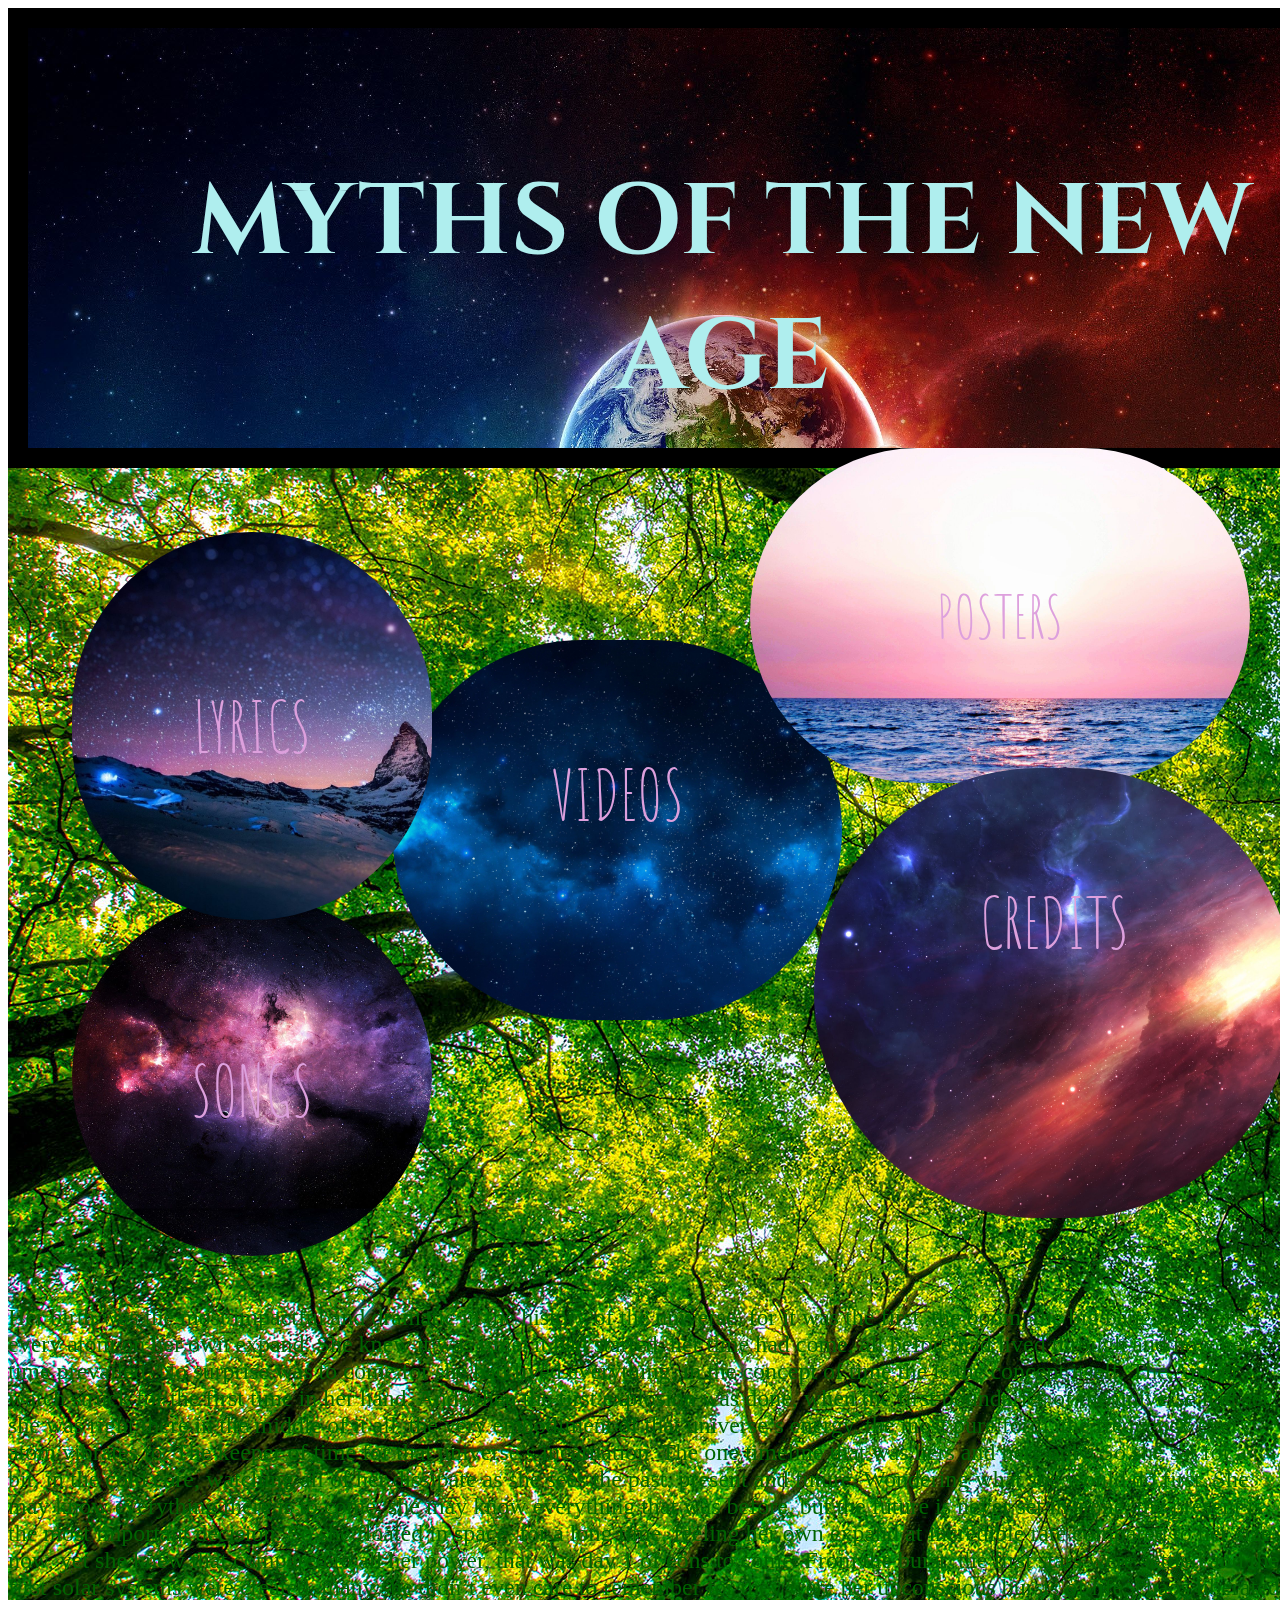
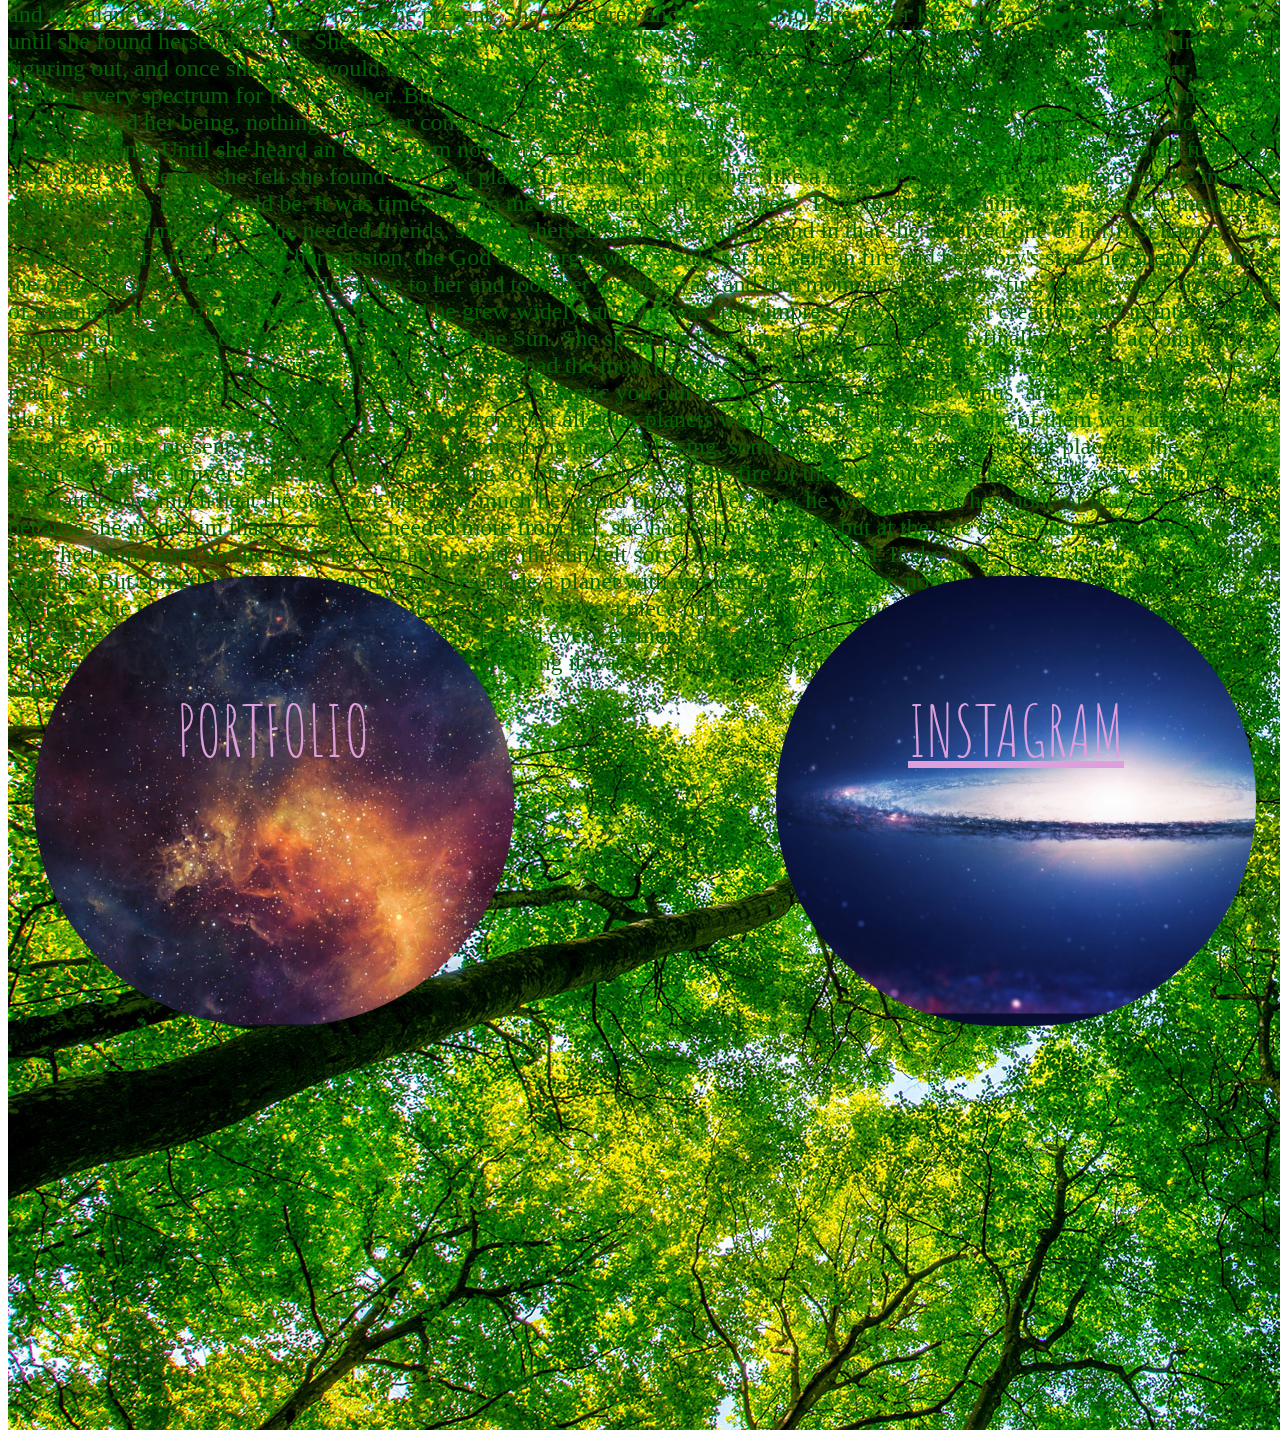
==== index.html @ a0ed2d4e "Myths of the New Age" ====
<!DOCTYPE html>
<html lang="en">
  <head>

    <meta charset="utf-8" />
    <meta name="viewport" content="width=device-width, initial-scale=1" />

    <title>Myths of the New Age</title>

    <link rel="canonical" href="https://glitch-hello-website.glitch.me/" />

    <link rel="stylesheet" media="screen and (min-width: 1200px)" href="Style.css" />
    <link rel="stylesheet" media="screen and (max-width: 1200px)" href="IndexMobile.css" />
  </head>


  <body>
    <div class="box"><h1>MYTHS OF THE NEW AGE</h1></div>
    <div class="box1">
      <p><a href="Lyrics.html" style="text-decoration: none;">LYRICS</a></p>
    </div>
    <div class="box2"><a href="Songs.html" style="text-decoration: none;"><p>SONGS</p></a></div>
    <div class="box3">
      <p><a href="https://www.youtube.com/watch?v=WC2dHI1w-cE" style="text-decoration: none;">VIDEOS</a></p>
    </div>
  <div class="box4"><p><a href="Posters.html" style="text-decoration: none;">POSTERS</a></p>
  </div>
<div class="box5"><p><a href="Credits.html" style="text-decoration: none;">CREDITS</a></p></div>
    <div class="square"><div class="reading"></div></div>
  </body>
  <p id="text">
    Her birth was the most impactful and dramatic in the history of the
    universe, for it was the first, the boom, the big bang. She felt every atom
    on her own expand. She knew it was time, it had started, her time had come,
    all before had lived through and now her time prevailed. No surprise was to
    come for she had lived everything, in the concept of time the is the concept
    itself. The Amber watch struck for the first time in her hand. And when the
    first explosion was done, when the first boundaries of the universe had set,
    she was right there in the middle of it all, the very embodiment of that
    universe’s energy, the most pure form, the frequency every atom vibrates to.
    The keeper of time for that universe’s incarnation. The one timeline that
    was hers and hers only. So she sat for a bit, in the cold core, watching all
    of her dissipate as she sees the past, present and future. Wondering what
    she would do first. She may know everything there is to come, she may know
    everything that was before, but the future is never set in stone, the
    present is the most important decision. So she floated in space, for a long
    time, feeling her own expand at incredible rate compared to her size now,
    yet she knew that compared to all her power, that was day 1 of eons to come.
    From the burst, the first stars were settled and the first solar systems
    were created, many she didn’t even care to remember for they were her
    unconscious bursts of life, chaos liberated and to balance she would have to
    learn the present. She wandered and wondered for she never knew the meaning
    of the universe until she found herself being it. She knew how it worked,
    every piece of it, but she didn’t know why, I guess the whole point is
    figuring out, and once she did it would make itself over again. The void of
    space wasn’t boring because she could see, hear, feel and control every
    spectrum for it was all her. But after wondering for so long, long enough to
    have forgotten when she was born, nothing filled her being, nothing made her
    complete. She still hadn’t found the meaning of anything, she was just
    matter floating and expanding. Until she heard an echo. From nowhere she
    heard a thought, it was loneliness. She had no clue what could fulfill so,
    after long wondering she felt she found the right place. It felt like home
    to her, like a magical map pointing to where maybe in the grand scale her
    heart would be. It was time, time to meddle, make the present hers. Time to
    make the universe have more meaning, time to make time be felt. She needed
    friends, so from herself she created them, and in that she received one of
    her first names “Gaia”. Born from the fire of her passion, the God of
    Energy, what would set her self on fire and her story's start, her meaning,
    he is the origin story of her creation. He shone to her and took her breath
    away, and that moment sparked his fire, that devoted breath full of meaning
    and magick brought his life and he grew widely, and she was truly impressed
    with her first creation, and in interstellar communion, in blessed
    engagement, she created the Sun. She spent the best days feeling his warmth,
    finally she felt accomplished, safe, as if she could just give in. From
    those days she had the most funny ideas. What about a planet with rings
    around it? So she made Saturn to entertain him. What about a planet so
    romantic you can feel it’s pull? So she made Venus, and even though she felt
    like it wasn’t complete, she gave it to him. And from that all solar planets
    were created. Except one. One of them was different, after giving so many
    presents to this system, she felt something amiss. Missing, something to
    give meaning to that place, in the expansion of the universe she never felt
    something so intense. Not even the fire of the sun could burn her so, the
    way solitude could. No matter how much heat the sun gave her, how much he
    would burn for her, how he would die for her, none of that mattered because
    she made him that way. Chaos needed more from her, she had so much inside
    but at the rate of expansion she would be stretched thin soon. So she cried,
    howled at the void, the sun felt sorry, the planets worried. If she were to
    ever break, they would go with her. But something else happened. Her cries
    made a planet with an element so different, none had seen its swiftness
    before. That one she took to herself, She felt like it was time she gave a
    piece of her self to a creation. She took her time, 7 days, a billion years,
    she burned every gas, created every mass, picked every element, terraformed
    the mountains and carved the seas and in the end drenched it in water. And
    throughout this whole thing it was a self discovery journey, she felt water
    had something important about it.
  </p>
  <div class="box6"><a href="Portfolio.html" style="text-decoration: none;"><p>PORTFOLIO</p></a></div>
  <div class="box7"><a href="https://www.instagram.com/theprincebiel/"><p>INSTAGRAM</p></a></div> 
  </html>
---- Style.css ----
@import url('https://fonts.googleapis.com/css2?family=Amatic+SC:wght@700&display=swap');
@import url('https://fonts.googleapis.com/css2?family=Amatic+SC:wght@700&family=Cinzel:wght@500&display=swap');

.square {
  background-image: url("Assets/forest.jpeg");
  width: 1425px;
  height: 3000px;
  position: absolute;
  top: 30px;
  z-index: -3;
}
.reading {
  background-color: rgb(198, 244, 241);
  width: 1425px;
  height: 250px;
  position: fixed;
  top: 15vw;
}
#text {
  position: absolute;
  top: 100vw;
  font-size: x-large;
  color: darkgreen;
}
.box {

  background-image: url("Assets/5.jpg");
  background-size: 1425px;
  width: 1267px;
  height: 300px;
  text-align: center;
  font-size: 50px;
  font-family: monospace;
  color: paleturquoise;
  padding: 60px;
  font-family: 'Cinzel', 'Times New Roman', Times, serif;
  border: 20px solid black;
}
a:link {
  color: plum;
}
a:visited {
  color: burlywood;
}
a:hover {
  color: hotpink;
}
a:active {
  color: blue;
}
.box1 {
  border-radius: 200px;
  background-image: url("Assets/4.jpg");
  background-size: 700px;
  position: relative;
  width: 200px;
  text-align: center;
  font-size: 70px;
  font-family: monospace;
  padding: 80px;
  top: 5vw;
  margin-left: 5vw;
  font-family: "Amatic SC","Times New Roman", Times, serif;
  color: lightblue;
}
.box2 {
  border-radius: 500px;
  width: 200px;
  height: 200px;
  background-image: url("Assets/3.jpg");
  position: absolute;
  background-size: 500px;
  text-align: center;
  font-size: 70px;
  font-family: monospace;
  padding: 80px;
  color: plum;
  font-family: "Amatic SC","Times New Roman", Times, serif;
  margin-left: 5vw;
  top: 70vw;
  z-index: -2;
}
.box3 {
  border-radius: 200px;
  position: absolute;
  z-index: -1;
  background-image: url("Assets/12.jpg");
  background-size: 700px;
  width: 370px;
  height: 300px;
  text-align: center;
  font-size: 70px;
  color: lavender;
  font-family: monospace;
  padding: 40px;
  font-family: "Amatic SC","Times New Roman", Times, serif;
  margin-left: 30vw;
  top: 50vw;
}
.box4 {
  border-radius: 200px;
  background-image: url("Assets/Sea.jpg");
  background-size: 550px;
  position: absolute;
  margin-top: 30vw;
  z-index: 100;
  width: 360px;
  height: 195px;
  color: plum;
  text-align: center;
  font-size: 60px;
  font-family: monospace;
  padding: 70px;
  font-family: "Amatic SC","Times New Roman", Times, serif;
  margin-left: 58vw;
  top: 5vw;
}
.box5 {
  border-radius: 300px;
  background-image: url("Assets/6.jpg");
  background-size: 800px;
  color: lightpink;
  position: absolute;
  margin-top: 30vw;
  z-index: 100;
  width: 400px;
  height: 370px;
  text-align: center;
  font-size: 70px;
  font-family: monospace;
  padding: 40px;
  font-family: "Amatic SC","Times New Roman", Times, serif;
  margin-left: 63vw;
  top: 30vw;
}
.box6 {
  border-radius: 300px;
  background-image: url("Assets/10.jpg");
  background-size: 850px;
  color: lightpink;
  position: absolute;
  margin-top: 30vw;
  z-index: 100;
  width: 400px;
  height: 370px;
  text-align: center;
  font-size: 70px;
  font-family: monospace;
  padding: 40px;
  font-family: "Amatic SC","Times New Roman", Times, serif;
  margin-left: 2vw;
  top: 140vw;
}
.box7 {
  border-radius: 300px;
  background-image: url("Assets/19.jpg");
  background-size: 700px;
  color: lightpink;
  position: absolute;
  margin-top: 30vw;
  z-index: 100;
  width: 400px;
  height: 370px;
  text-align: center;
  font-size: 70px;
  font-family: monospace;
  padding: 40px;
  font-family: "Amatic SC","Times New Roman", Times, serif;
  margin-left: 60vw;
  top: 140vw;
}
---- IndexMobile.css ----
.square {
    background-image: url("Assets/forest.jpeg");
    width: 1200px;
    height: 30000px;
    position: absolute;
    top: 30px;
    z-index: -3;
  }
  .reading {
    background-color: rgb(198, 244, 241);
    width: 1200px;
    height: 250px;
    position: fixed;
    top: 80vw;
  }
  #text {
    position: relative;
    top: 80vw;
    width: 1200px;
    text-align: center;
    font-size: x-large;
    color: darkgreen;
  }
  
  .box {
    background-image: url("Assets/5.jpg");
    background-size: 1200px;
    width: 1180px;
    height: 500px;
    text-align: center;
    font-size: 40px;
    padding: 10px;
    font-family: monospace;
    color: paleturquoise;
    font-family: "Times New Roman", Times, serif;
  }
  a:link {
    color: plum;
  }
  a:visited {
    color: burlywood;
  }
  a:hover {
    color: hotpink;
  }
  a:active {
    color: blue;
  }
  .box1 {
    border-radius: 200px;
    background-image: url("Assets/4.jpg");
    background-size: 700px;
    position: relative;
    width: 200px;
    height: 200px;
    text-align: center;
    font-size: 50px;
    padding: 90px;
    margin-left: 50px;
    top: 10vw;
    font-family: monospace;
    font-family: "Times New Roman", Times, serif;
    color: lightblue;
  }
  .box2 {
    border-radius: 500px;
    background-image: url("Assets/3.jpg");
    position: relative;
    background-size: 700px;
    text-align: center;
    font-family: monospace;
    width: 200px;
    height: 200px;
    font-size: 50px;
    padding: 90px;
    margin-left: 70vw;
    color: plum;
    font-family: "Times New Roman", Times, serif;
    top: 5vw;
    z-index: -2;
  }
  .box3 {
    border-radius: 200px;
    position: relative;
    top: 5vw;
    z-index: -1;
    background-image: url("Assets/12.jpg");
    background-size: 600px;
    text-align: center;
    color: lavender;
    font-family: monospace;
    font-family: "Times New Roman", Times, serif;
    width: 200px;
    height: 200px;
    font-size: 50px;
    padding: 90px;
    margin-left: 20vw;
  }
  .box4 {
    border-radius: 200px;
    background-image: url("Assets/Sea.jpg");
    background-size: 550px;
    position: relative;
    top: 0vw;
    z-index: 100;
    color: plum;
    text-align: center;
    font-family: monospace;
    font-family: "Times New Roman", Times, serif;
    width: 200px;
    height: 200px;
    font-size: 50px;
    padding: 90px;
    margin-left: 80vw;
  }
  .box5 {
    border-radius: 300px;
    background-image: url("Assets/11.jpg");
    background-size: 800px;
    color: lightpink;
    position: relative;
    top: 0vw;
    z-index: 100;
    text-align: center;
    font-family: monospace;
    font-family: "Times New Roman", Times, serif;
    width: 200px;
    height: 200px;
    text-align: center;
    font-size: 50px;
    padding: 90px;
    margin-left: 10vw;
  }
  .box6 {
    border-radius: 300px;
    background-image: url("Assets/10.jpg");
    background-size: 850px;
    color: lightpink;
    position: absolute;
    margin-top: 30vw;
    z-index: 100;
    width: 400px;
    height: 370px;
    text-align: center;
    font-size: 70px;
    font-family: monospace;
    padding: 40px;
    font-family: "Amatic SC","Times New Roman", Times, serif;
    top: 4000px;
    margin-left: 2vw;
  }
  .box7 {
    border-radius: 300px;
    background-image: url("Assets/19.jpg");
    background-size: 700px;
    color: lightpink;
    position: absolute;
    margin-top: 30vw;
    z-index: 100;
    width: 400px;
    height: 370px;
    text-align: center;
    font-size: 70px;
    font-family: monospace;
    padding: 40px;
    font-family: "Amatic SC","Times New Roman", Times, serif;
    top: 4500px;
    margin-left: 2vw;
  }
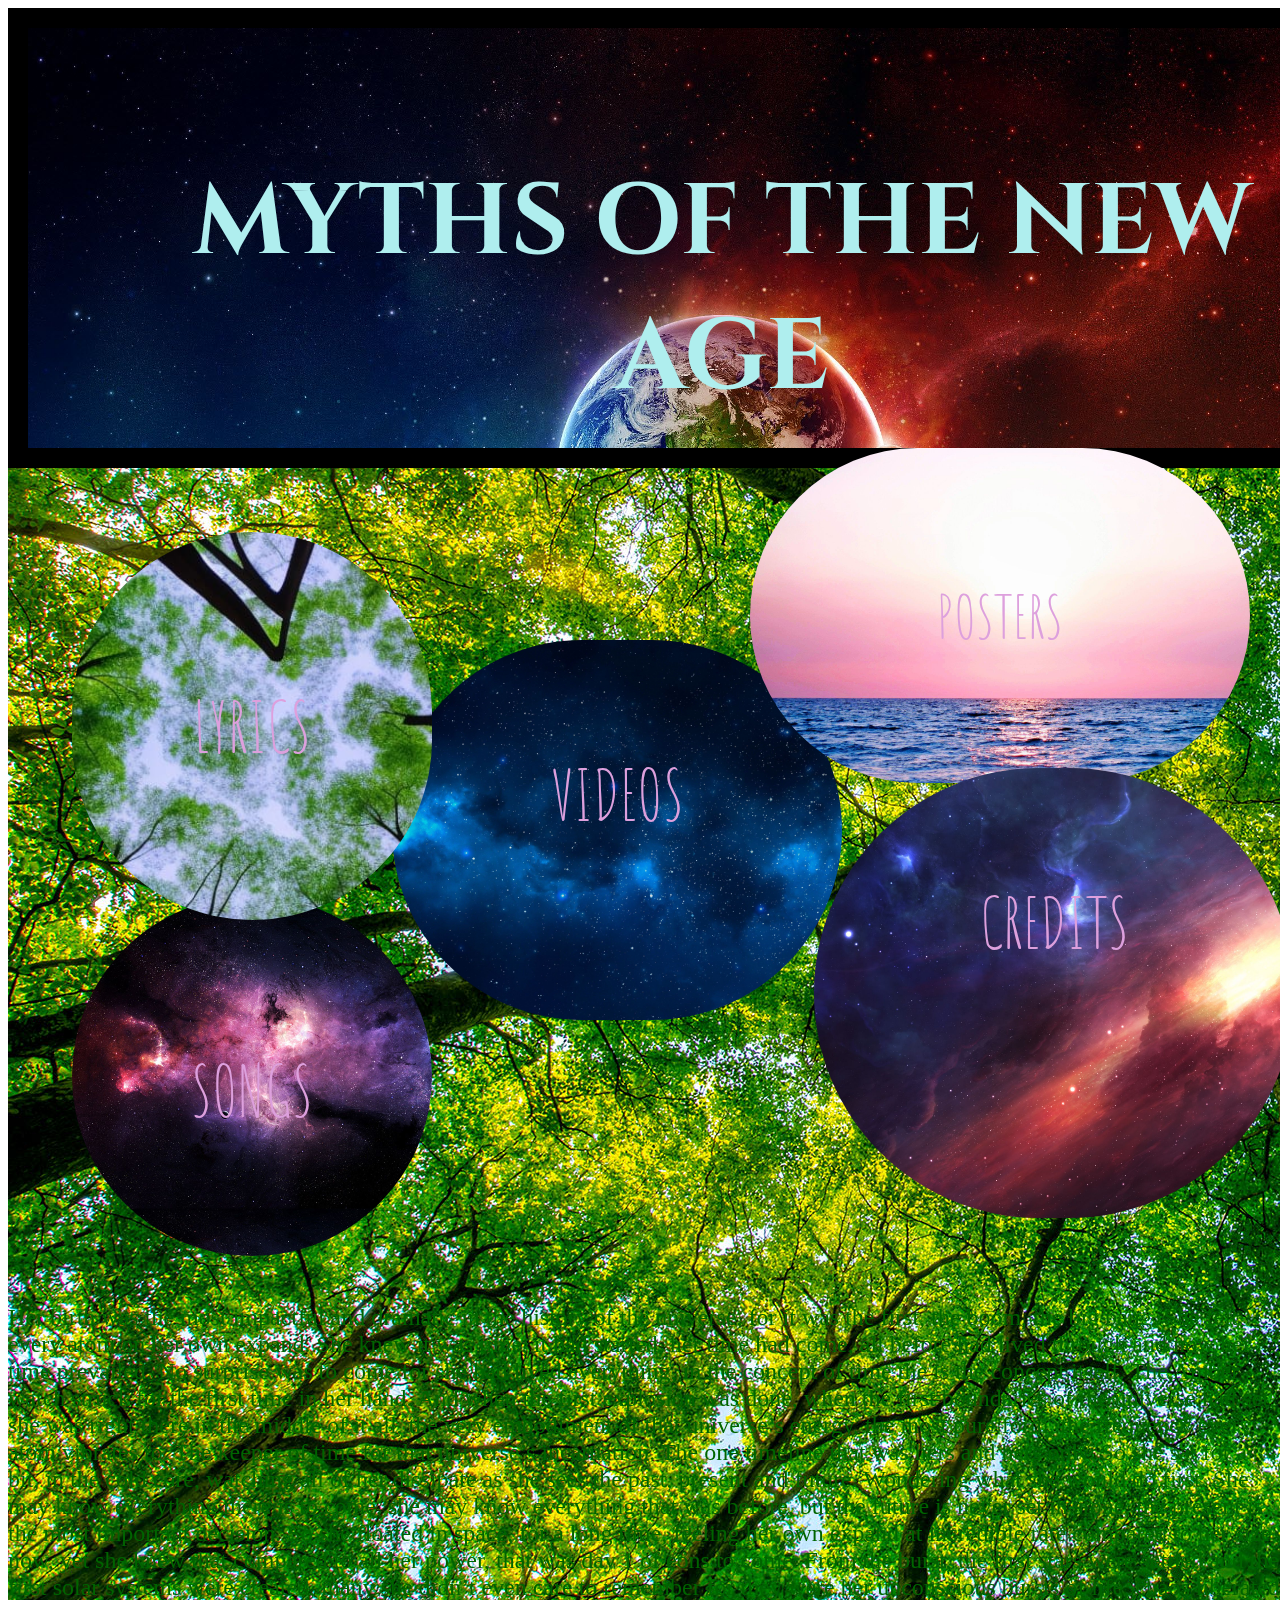
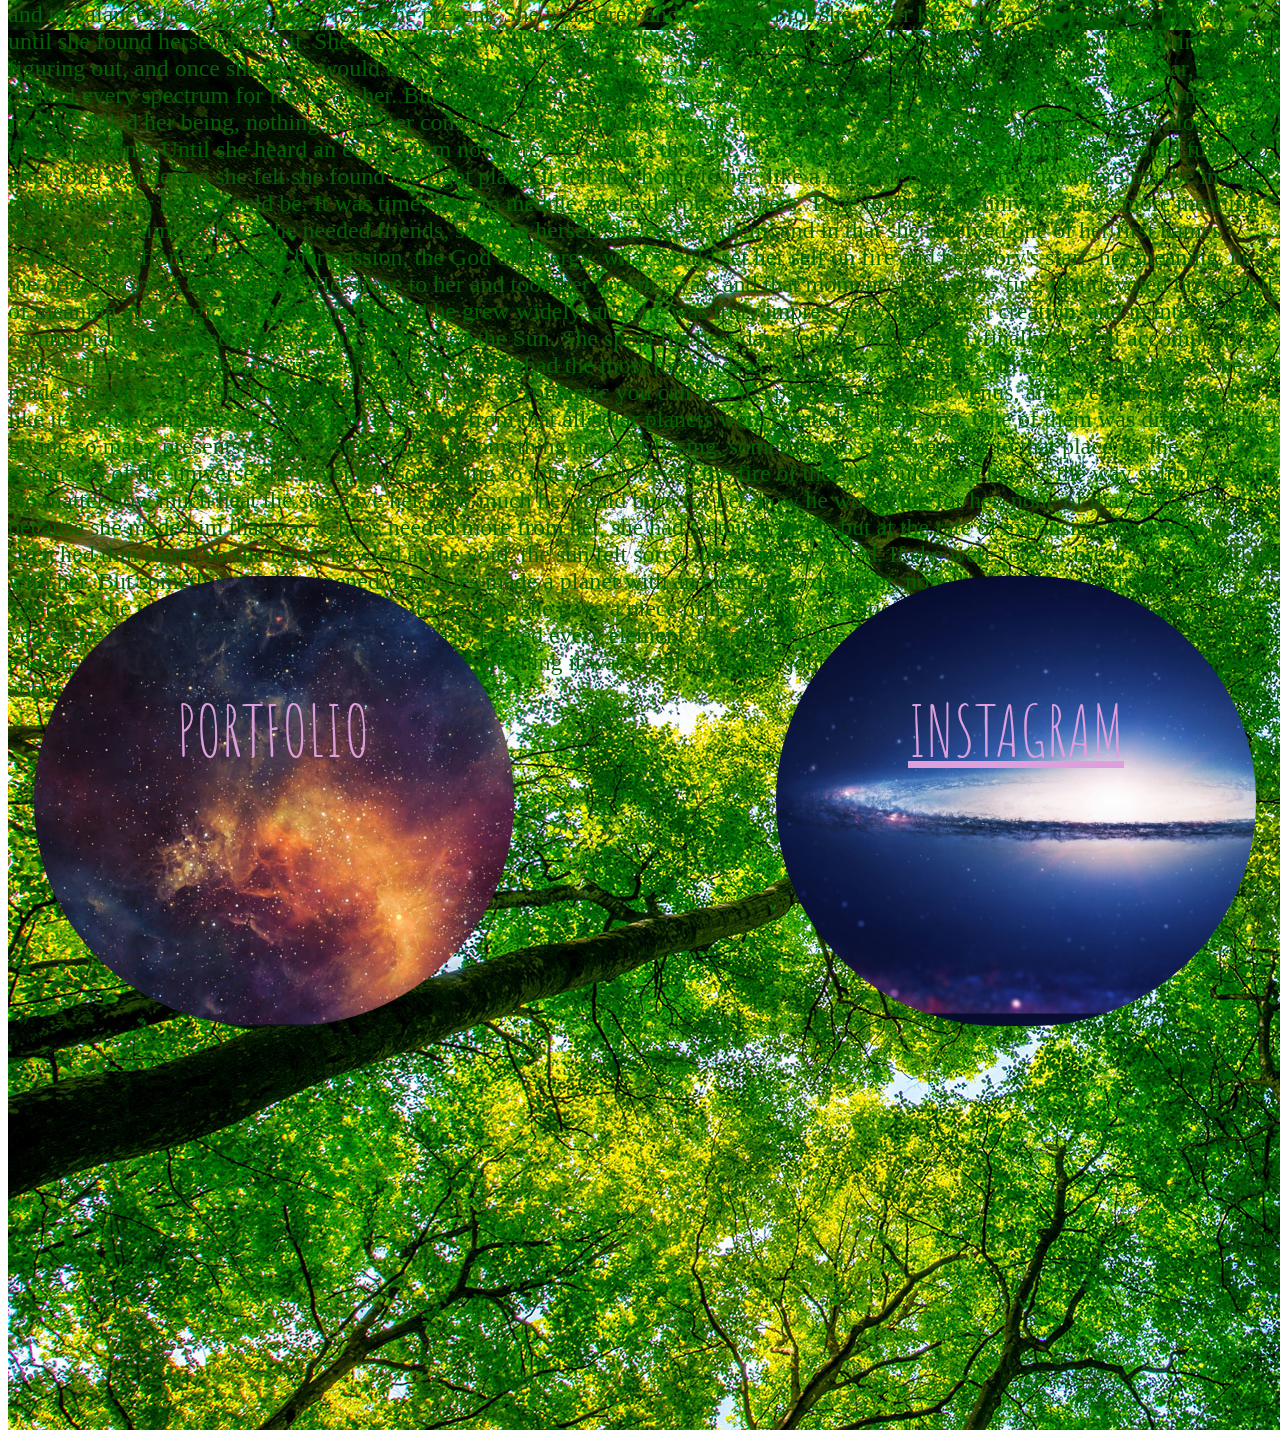
==== commit 6642be90: "posters" ====
--- a/index.html
+++ b/index.html
@@ -23,7 +23,7 @@
     <div class="box3">
       <p><a href="https://www.youtube.com/watch?v=WC2dHI1w-cE" style="text-decoration: none;">VIDEOS</a></p>
     </div>
-  <div class="box4"><p><a href="Posters.html" style="text-decoration: none;">POSTERS</a></p>
+  <div class="box4"><p><a href="bootstrap/album/Posters.html" style="text-decoration: none;">POSTERS</a></p>
   </div>
 <div class="box5"><p><a href="Credits.html" style="text-decoration: none;">CREDITS</a></p></div>
     <div class="square"><div class="reading"></div></div>
--- a/Style.css
+++ b/Style.css
@@ -50,8 +50,8 @@
 }
 .box1 {
   border-radius: 200px;
-  background-image: url("Assets/4.jpg");
-  background-size: 700px;
+  background-image: url("Assets/AiGen11.jpg");
+  background-size: 500px;
   position: relative;
   width: 200px;
   text-align: center;
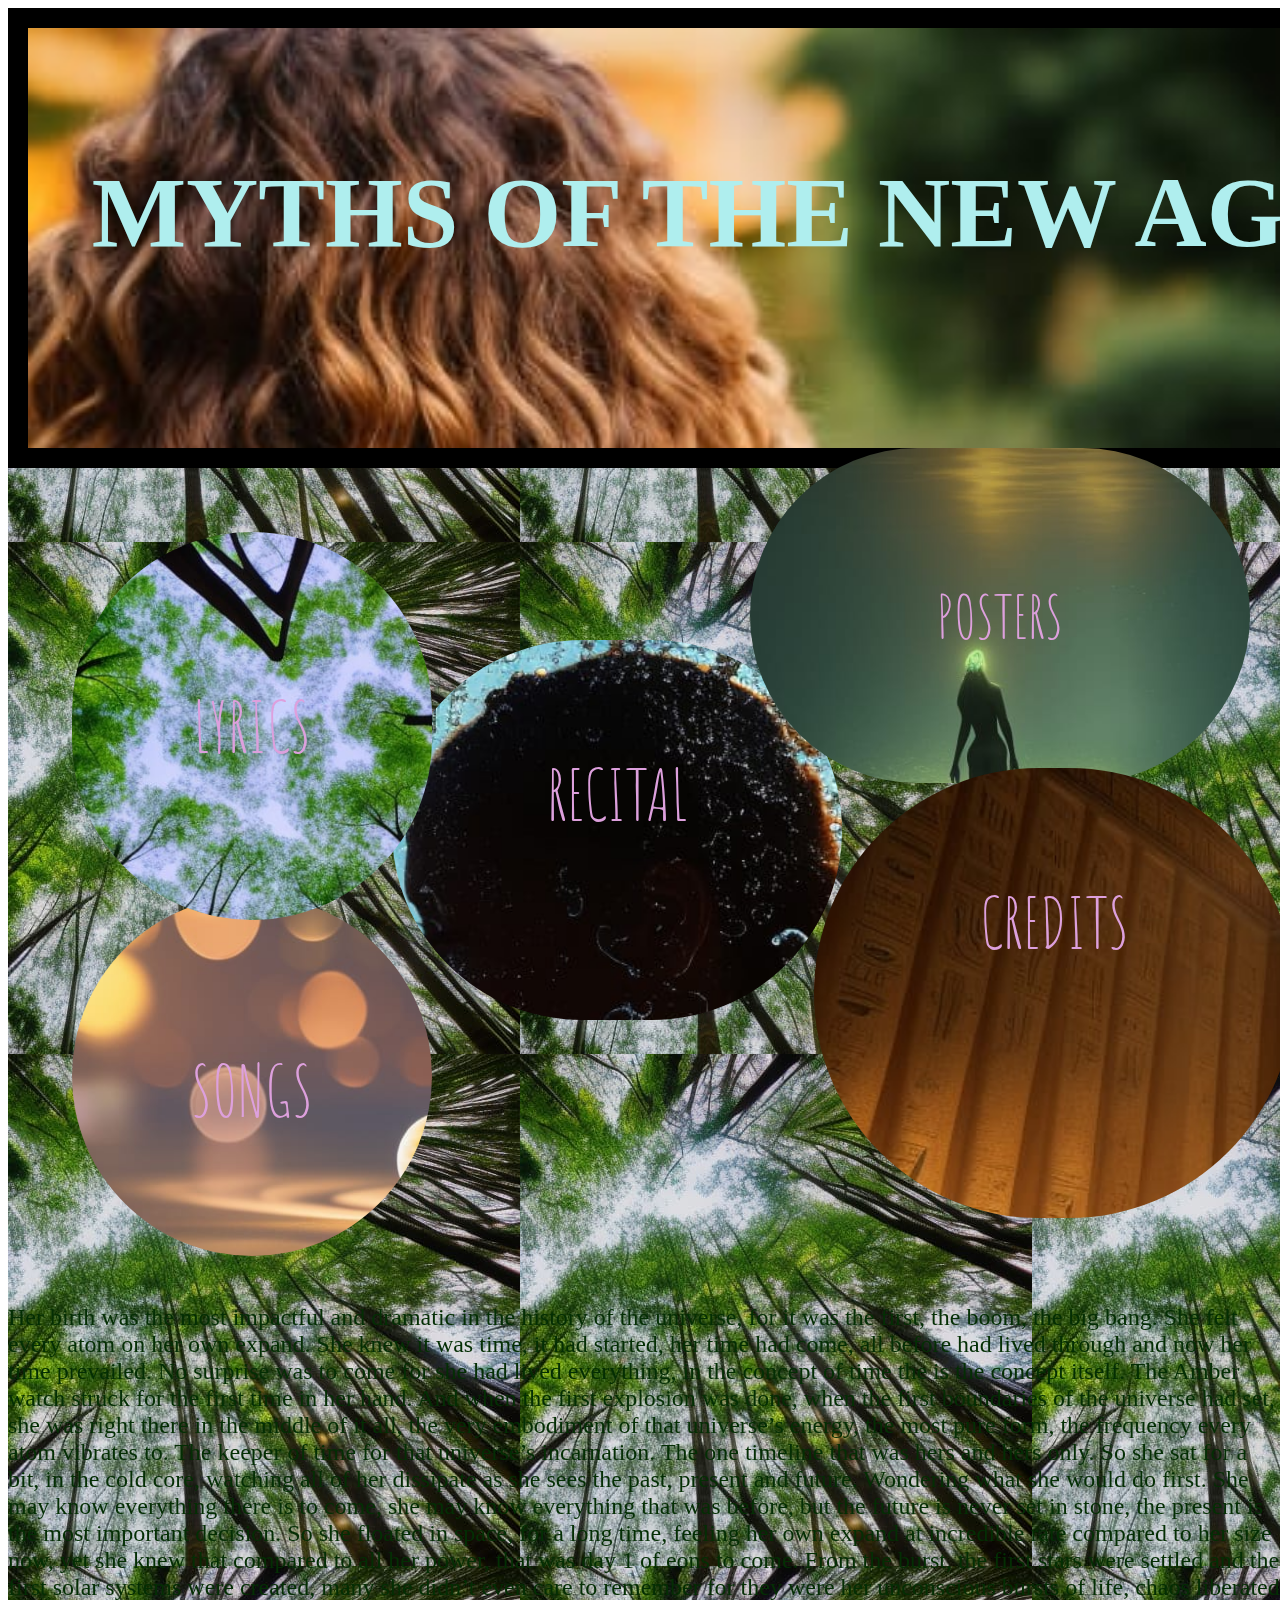
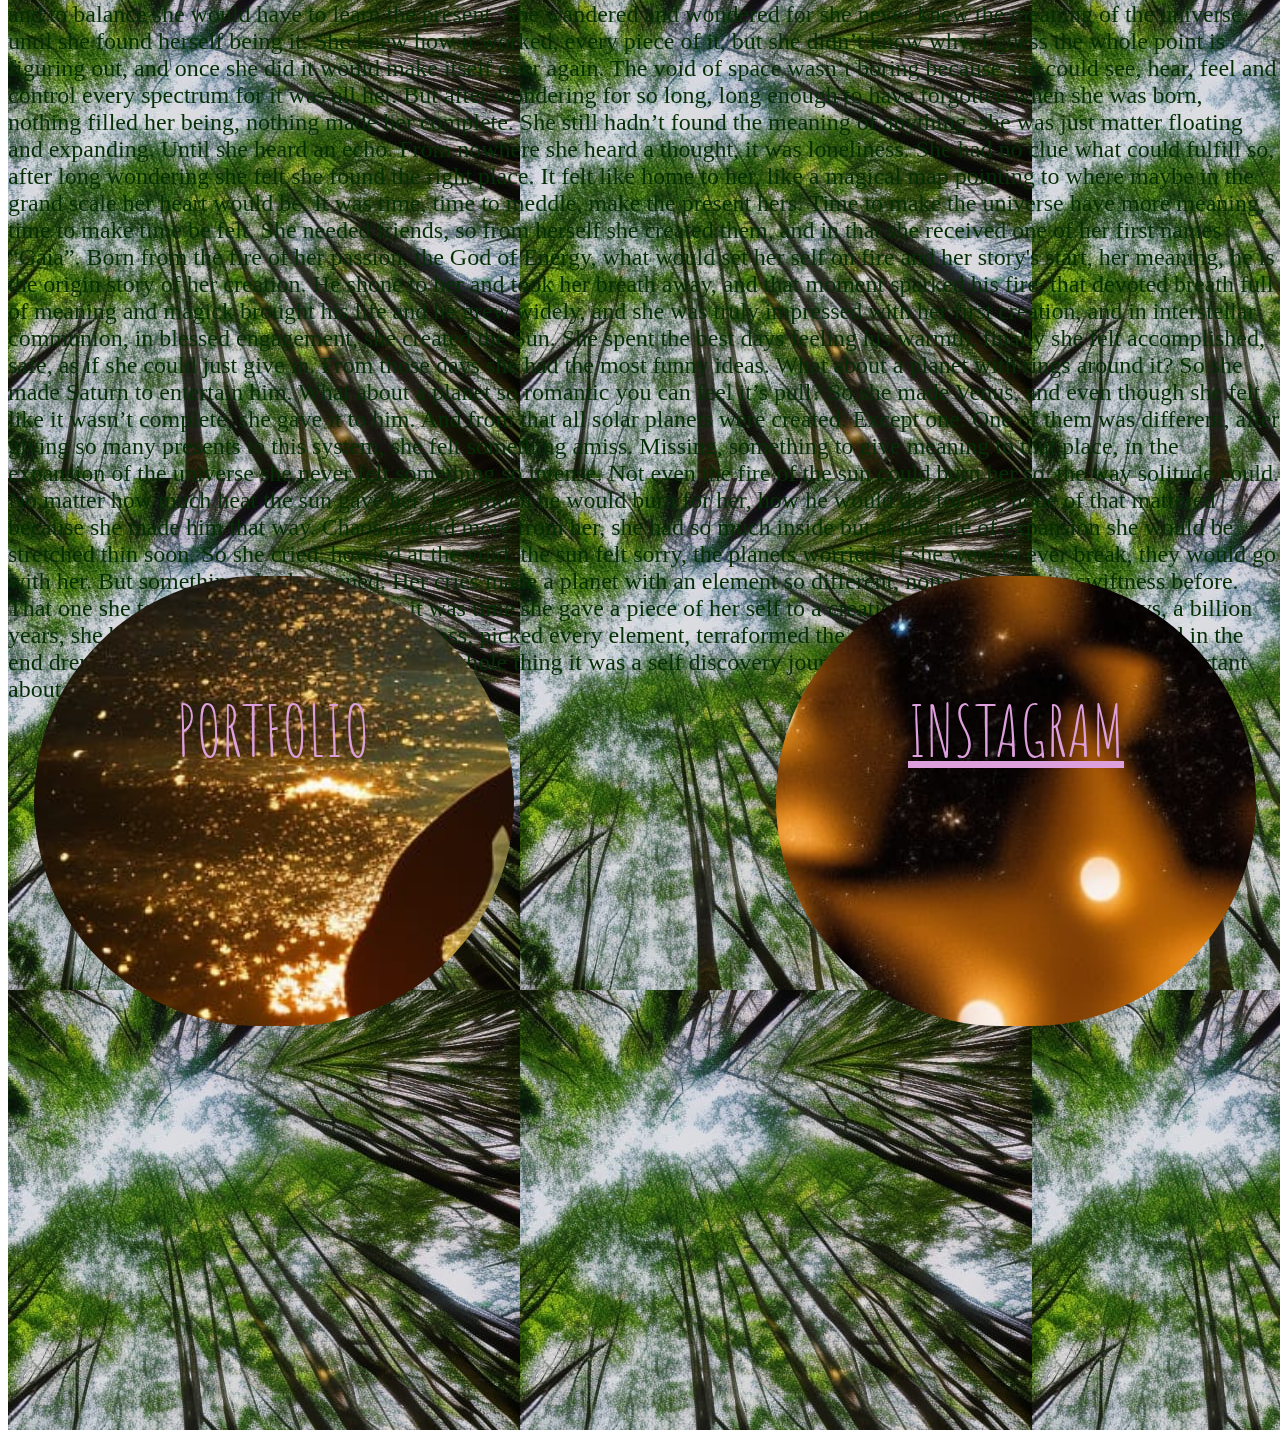
==== commit fe7503f9: "comit" ====
--- a/index.html
+++ b/index.html
@@ -21,7 +21,7 @@
     </div>
     <div class="box2"><a href="Songs.html" style="text-decoration: none;"><p>SONGS</p></a></div>
     <div class="box3">
-      <p><a href="https://www.youtube.com/watch?v=WC2dHI1w-cE" style="text-decoration: none;">VIDEOS</a></p>
+      <p><a href="https://www.youtube.com/watch?v=WC2dHI1w-cE" style="text-decoration: none;">RECITAL</a></p>
     </div>
   <div class="box4"><p><a href="bootstrap/album/Posters.html" style="text-decoration: none;">POSTERS</a></p>
   </div>
--- a/Style.css
+++ b/Style.css
@@ -2,7 +2,7 @@
 @import url('https://fonts.googleapis.com/css2?family=Amatic+SC:wght@700&family=Cinzel:wght@500&display=swap');
 
 .square {
-  background-image: url("Assets/forest.jpeg");
+  background-image: url("Assets/AiGen10.jpg");
   width: 1425px;
   height: 3000px;
   position: absolute;
@@ -10,7 +10,7 @@
   z-index: -3;
 }
 .reading {
-  background-color: rgb(198, 244, 241);
+  background-color: rgb(223, 198, 244);
   width: 1425px;
   height: 250px;
   position: fixed;
@@ -20,11 +20,11 @@
   position: absolute;
   top: 100vw;
   font-size: x-large;
-  color: darkgreen;
+  color: rgb(4, 46, 4);
 }
 .box {
 
-  background-image: url("Assets/5.jpg");
+  background-image: url("Assets/AIgen43.jpg");
   background-size: 1425px;
   width: 1267px;
   height: 300px;
@@ -33,7 +33,7 @@
   font-family: monospace;
   color: paleturquoise;
   padding: 60px;
-  font-family: 'Cinzel', 'Times New Roman', Times, serif;
+  font-family: 'Cinzel-Black.ttf', 'Times New Roman', Times, serif;
   border: 20px solid black;
 }
 a:link {
@@ -67,7 +67,7 @@
   border-radius: 500px;
   width: 200px;
   height: 200px;
-  background-image: url("Assets/3.jpg");
+  background-image: url("Assets/AiGen20.jpg");
   position: absolute;
   background-size: 500px;
   text-align: center;
@@ -84,7 +84,7 @@
   border-radius: 200px;
   position: absolute;
   z-index: -1;
-  background-image: url("Assets/12.jpg");
+  background-image: url("Assets/AiGen32.jpg");
   background-size: 700px;
   width: 370px;
   height: 300px;
@@ -99,7 +99,7 @@
 }
 .box4 {
   border-radius: 200px;
-  background-image: url("Assets/Sea.jpg");
+  background-image: url("Assets/AIgen45.jpg");
   background-size: 550px;
   position: absolute;
   margin-top: 30vw;
@@ -117,7 +117,7 @@
 }
 .box5 {
   border-radius: 300px;
-  background-image: url("Assets/6.jpg");
+  background-image: url("Assets/AiGen24.jpg");
   background-size: 800px;
   color: lightpink;
   position: absolute;
@@ -135,7 +135,7 @@
 }
 .box6 {
   border-radius: 300px;
-  background-image: url("Assets/10.jpg");
+  background-image: url("Assets/AiGen5.jpg");
   background-size: 850px;
   color: lightpink;
   position: absolute;
@@ -153,7 +153,7 @@
 }
 .box7 {
   border-radius: 300px;
-  background-image: url("Assets/19.jpg");
+  background-image: url("Assets/AiGen1.jpg");
   background-size: 700px;
   color: lightpink;
   position: absolute;
